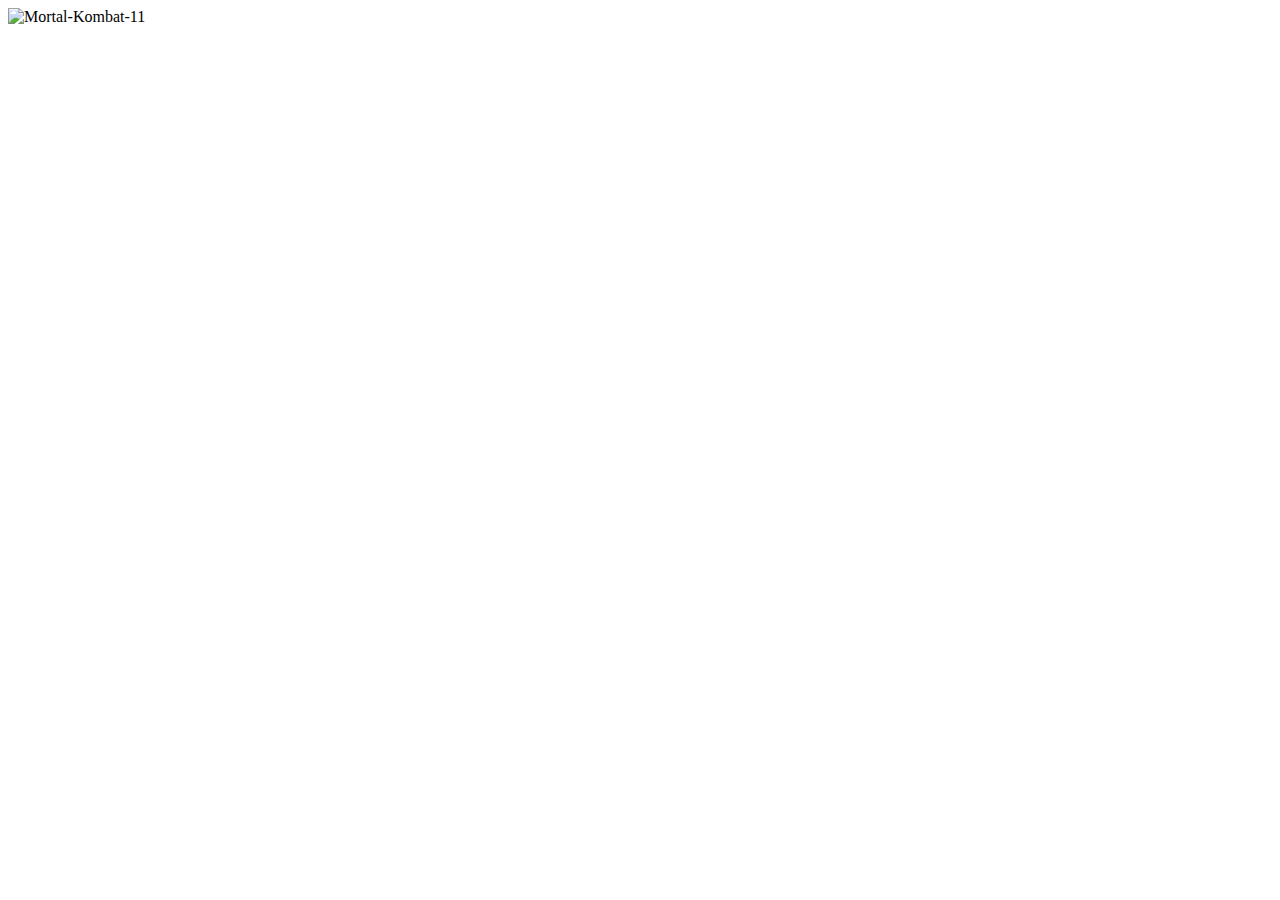
==== index.html @ 3c86a65a "first commit" ====
<!DOCTYPE html>
<html lang="en">
  <head>
    <meta charset="UTF-8" />
    <meta name="viewport" content="width=device-width, initial-scale=1.0" />
    <title>Document</title>
  </head>
  <body>
    <img
      src="https://game5s.vn/wp-content/uploads/2021/06/Mortal-Kombat-11-1.jpg"
      alt="Mortal-Kombat-11"
      width="1500"
      height="850"
    />
  </body>
</html>
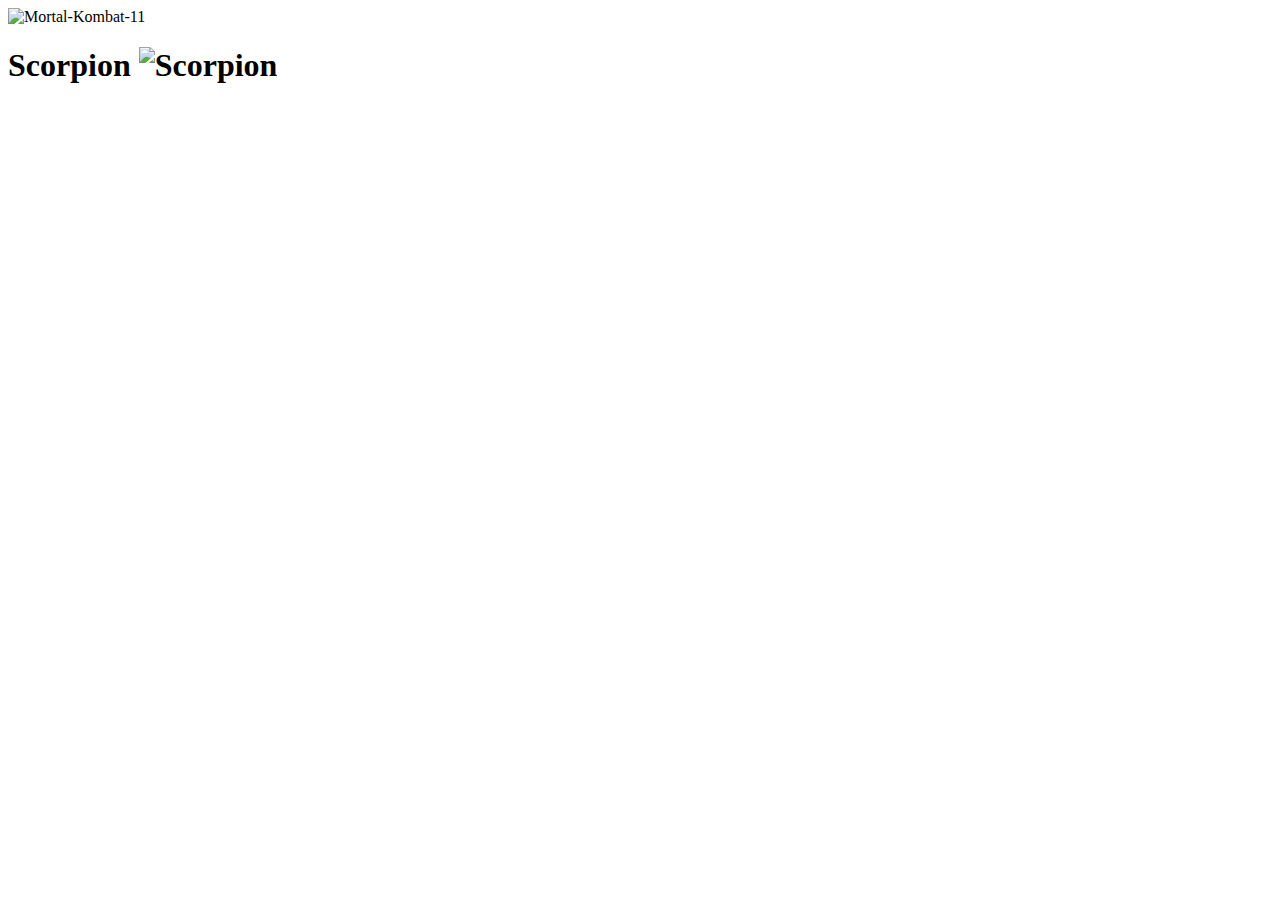
==== commit 9c9ef97d: "thêm giff" ====
--- a/index.html
+++ b/index.html
@@ -12,5 +12,14 @@
       width="1500"
       height="850"
     />
+    <h1>
+      Scorpion
+      <img
+        src="https://assets1.ignimgs.com/2019/04/17/mortal-kombat-11---button-fin-1555536171865.jpg"
+        alt="Scorpion"
+        width="700"
+        height="500"
+      />
+    </h1>
   </body>
 </html>
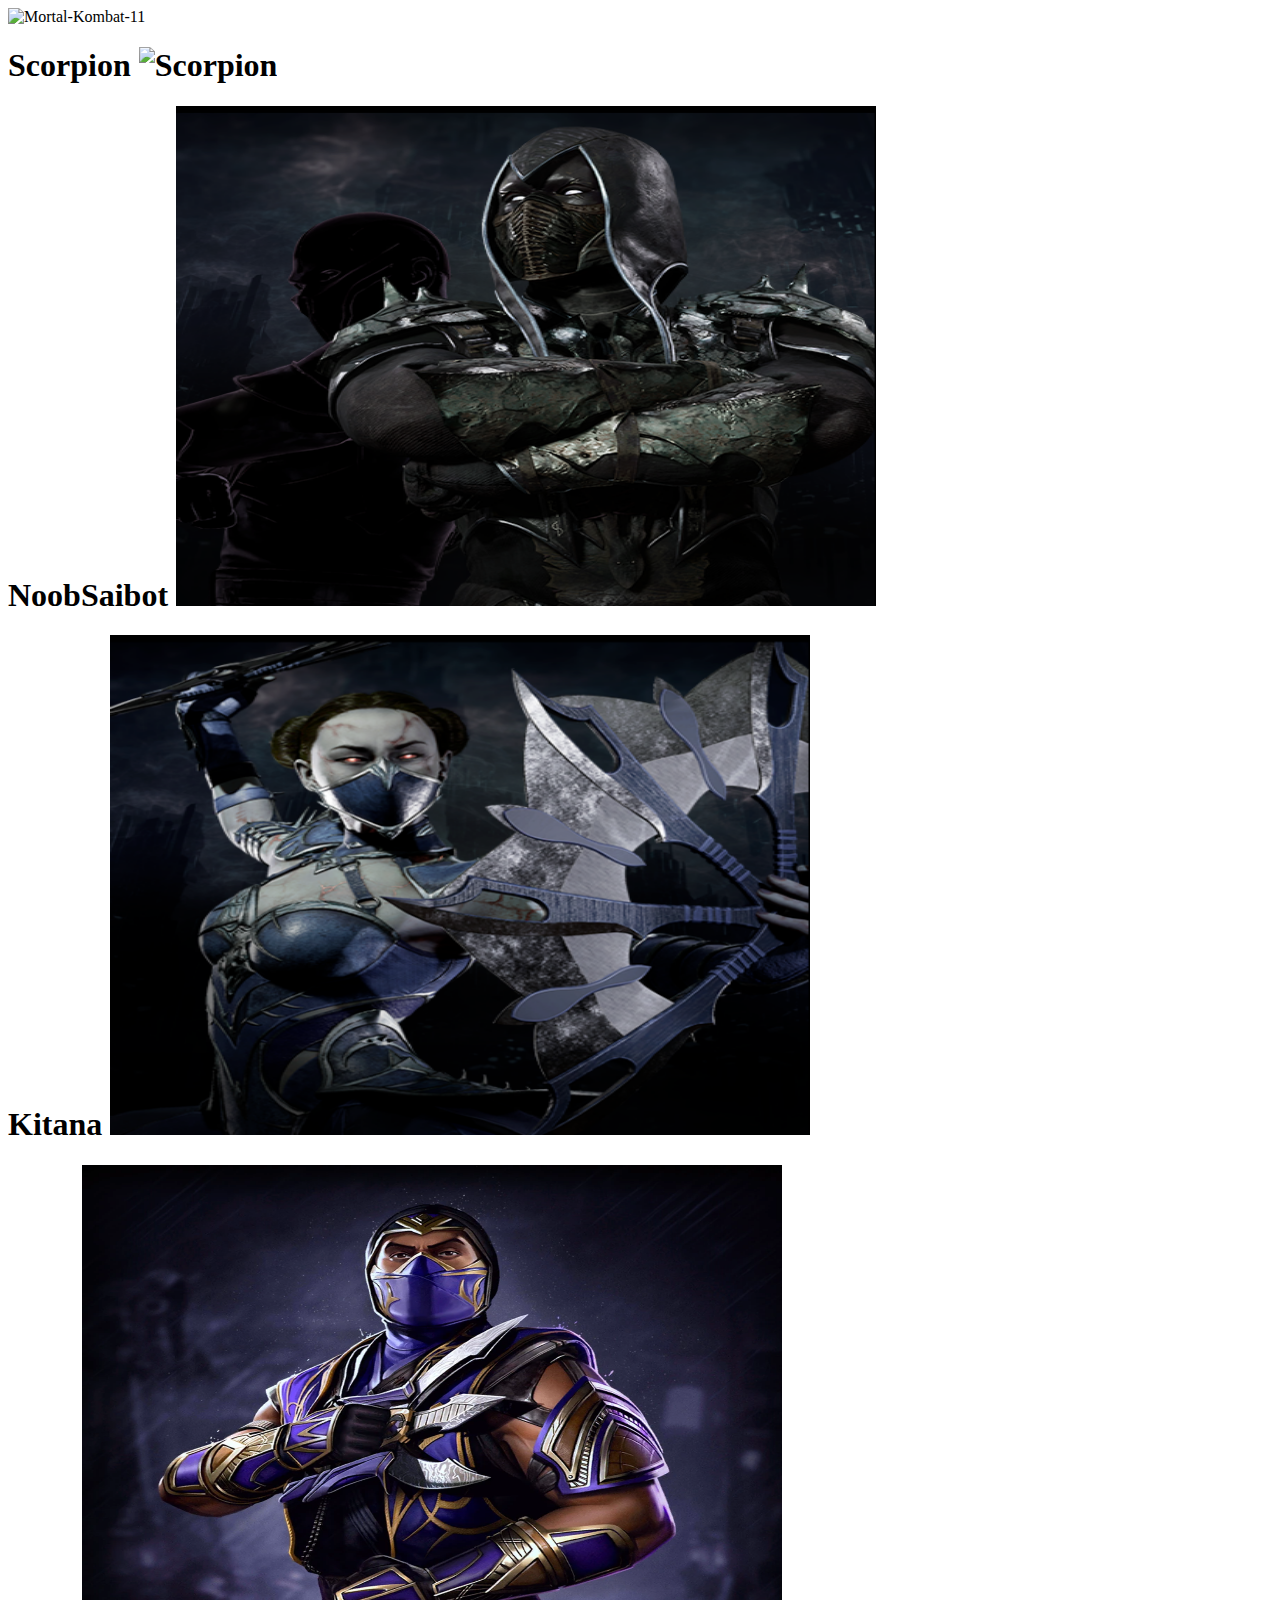
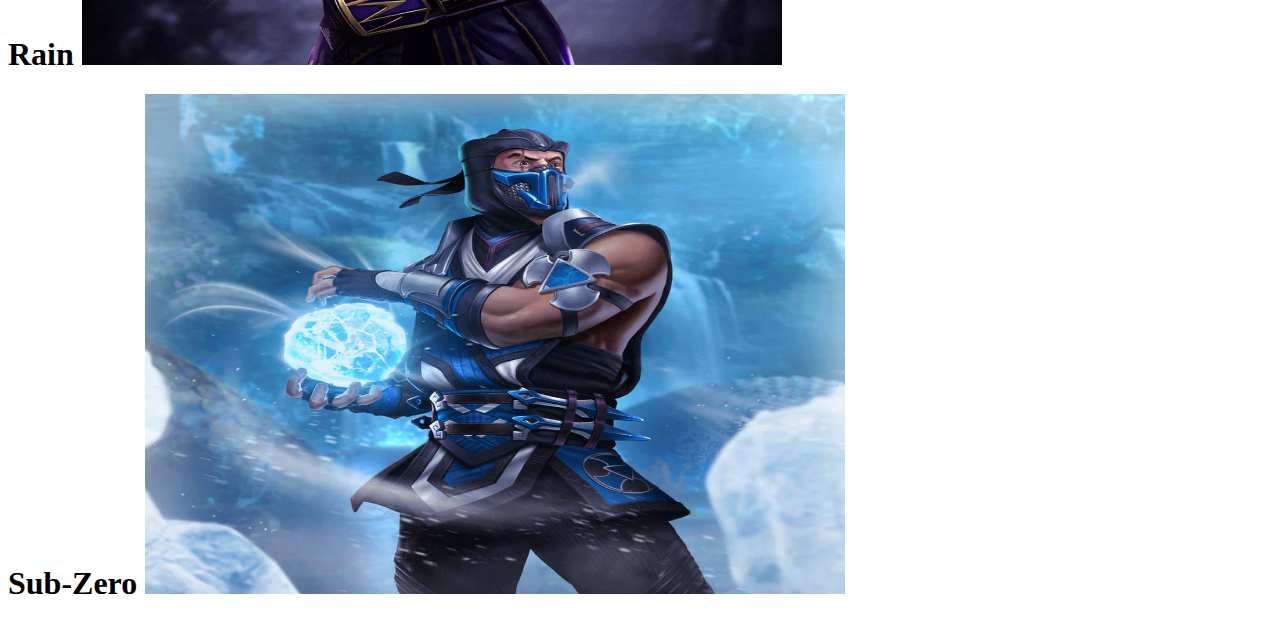
==== commit 32cb8abd: "them fullfull" ====
--- a/index.html
+++ b/index.html
@@ -21,5 +21,41 @@
         height="500"
       />
     </h1>
+    <h1>
+      NoobSaibot
+      <img
+        src="./album/Mk11-noob-splash.png"
+        alt="NoobSaibot"
+        height="500"
+        width="700"
+      />
+    </h1>
+    <h1>
+      Kitana
+      <img
+        src="./album/450px-Mk11-kitana-splash.png"
+        alt="Kitana"
+        width="700"
+        height="500"
+      />
+    </h1>
+    <h1>
+      Rain
+      <img
+        src="./album/Render_MK11_Rain.webp"
+        alt="Rain"
+        width="700"
+        height="500"
+      />
+    </h1>
+    <h1>
+      Sub-Zero
+      <img
+        src="./album/Sub_Zero_mk11.webp"
+        alt="Sub_Zero_mk11"
+        width="700"
+        height="500"
+      />
+    </h1>
   </body>
 </html>
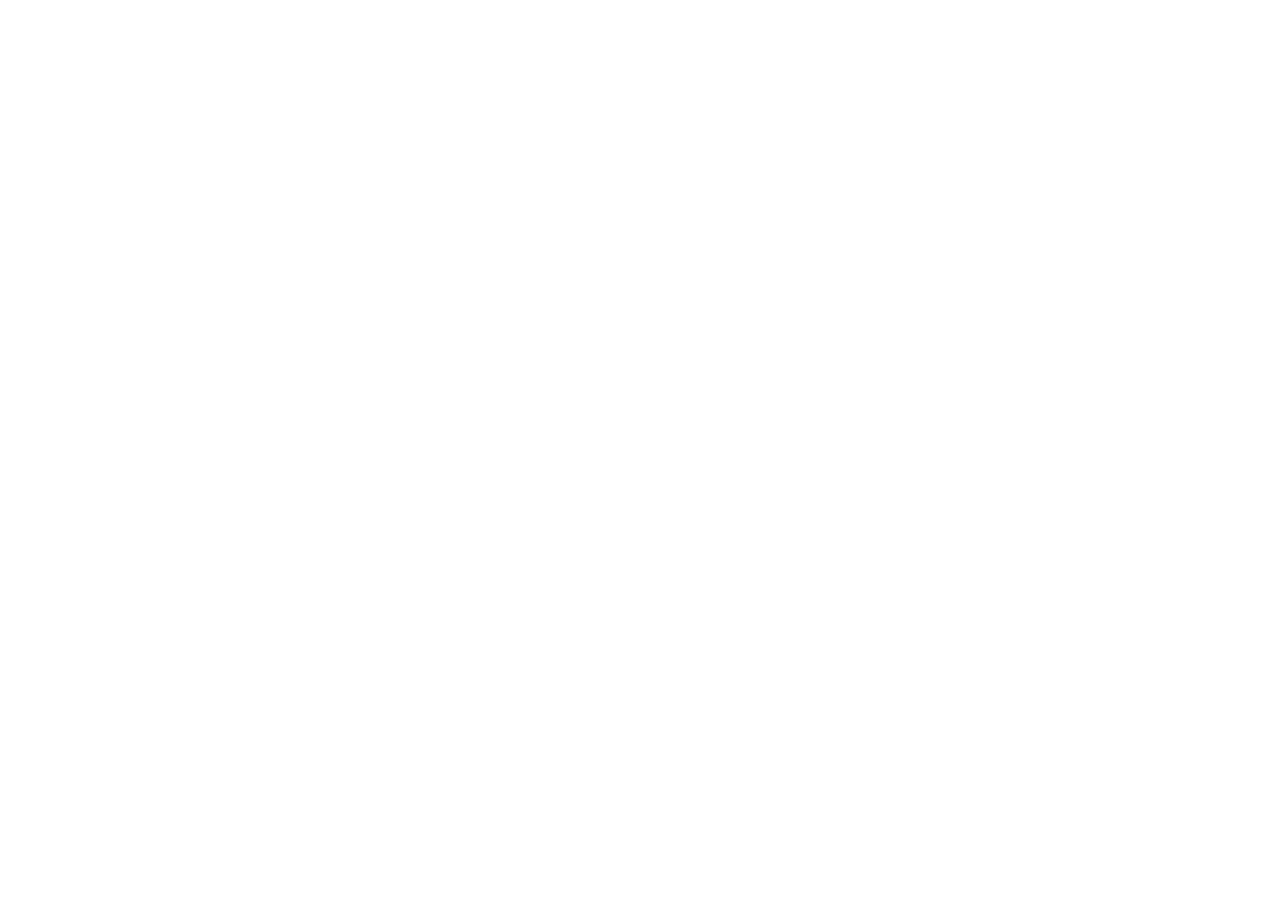
==== commit a0460f68: "testtest" ====
--- a/index.html
+++ b/index.html
@@ -4,58 +4,26 @@
     <meta charset="UTF-8" />
     <meta name="viewport" content="width=device-width, initial-scale=1.0" />
     <title>Document</title>
+    <link rel="stylesheet" href="style.css" />
   </head>
   <body>
-    <img
-      src="https://game5s.vn/wp-content/uploads/2021/06/Mortal-Kombat-11-1.jpg"
-      alt="Mortal-Kombat-11"
-      width="1500"
-      height="850"
-    />
-    <h1>
-      Scorpion
-      <img
-        src="https://assets1.ignimgs.com/2019/04/17/mortal-kombat-11---button-fin-1555536171865.jpg"
-        alt="Scorpion"
-        width="700"
-        height="500"
-      />
-    </h1>
-    <h1>
-      NoobSaibot
-      <img
-        src="./album/Mk11-noob-splash.png"
-        alt="NoobSaibot"
-        height="500"
-        width="700"
-      />
-    </h1>
-    <h1>
-      Kitana
-      <img
-        src="./album/450px-Mk11-kitana-splash.png"
-        alt="Kitana"
-        width="700"
-        height="500"
-      />
-    </h1>
-    <h1>
-      Rain
-      <img
-        src="./album/Render_MK11_Rain.webp"
-        alt="Rain"
-        width="700"
-        height="500"
-      />
-    </h1>
-    <h1>
-      Sub-Zero
-      <img
-        src="./album/Sub_Zero_mk11.webp"
-        alt="Sub_Zero_mk11"
-        width="700"
-        height="500"
-      />
-    </h1>
+    <!-- Video background -->
+    <video autoplay muted loop id="background-video">
+      <source src="./hero.mp4" type="video/mp44" />
+    </video>
+<video autoplay muted loop id="background-video">
+  <source src="./hero.mp4"
+</video>
+    <table>
+      <th>
+        </a>
+        <br />
+        <a href="Scorpion.html">Scorpion</a> <br />
+        <a href="NoobSaibot.html">NoobSaibot</a> <br />
+        <a href="Sub-Zero.html">Sub-Zero</a><br />
+        <a href="Kitana.html">Kitana</a><br />
+        <a href="rain.html">Rain</a><br />
+      </th>
+    </table>
   </body>
 </html>
--- a/style.css
+++ b/style.css
@@ -0,0 +1,25 @@
+/* Video background styling */
+#background-video {
+    position: fixed;
+    right: 0;
+    bottom: 0;
+    min-width: 100%;
+    min-height: 100%;
+    z-index: -1; /* Đảm bảo video ở phía sau mọi nội dung */
+    object-fit: cover; /* Video bao phủ toàn bộ nền */
+  }
+  
+  /* Table and content on top of the background */
+  table {
+    position: relative;
+    z-index: 1;
+    margin: 50px auto;
+    color: white;
+    font-size: 18px;
+    text-align: center;
+  }
+  
+  a {
+    color: white;
+    text-decoration: none
+  